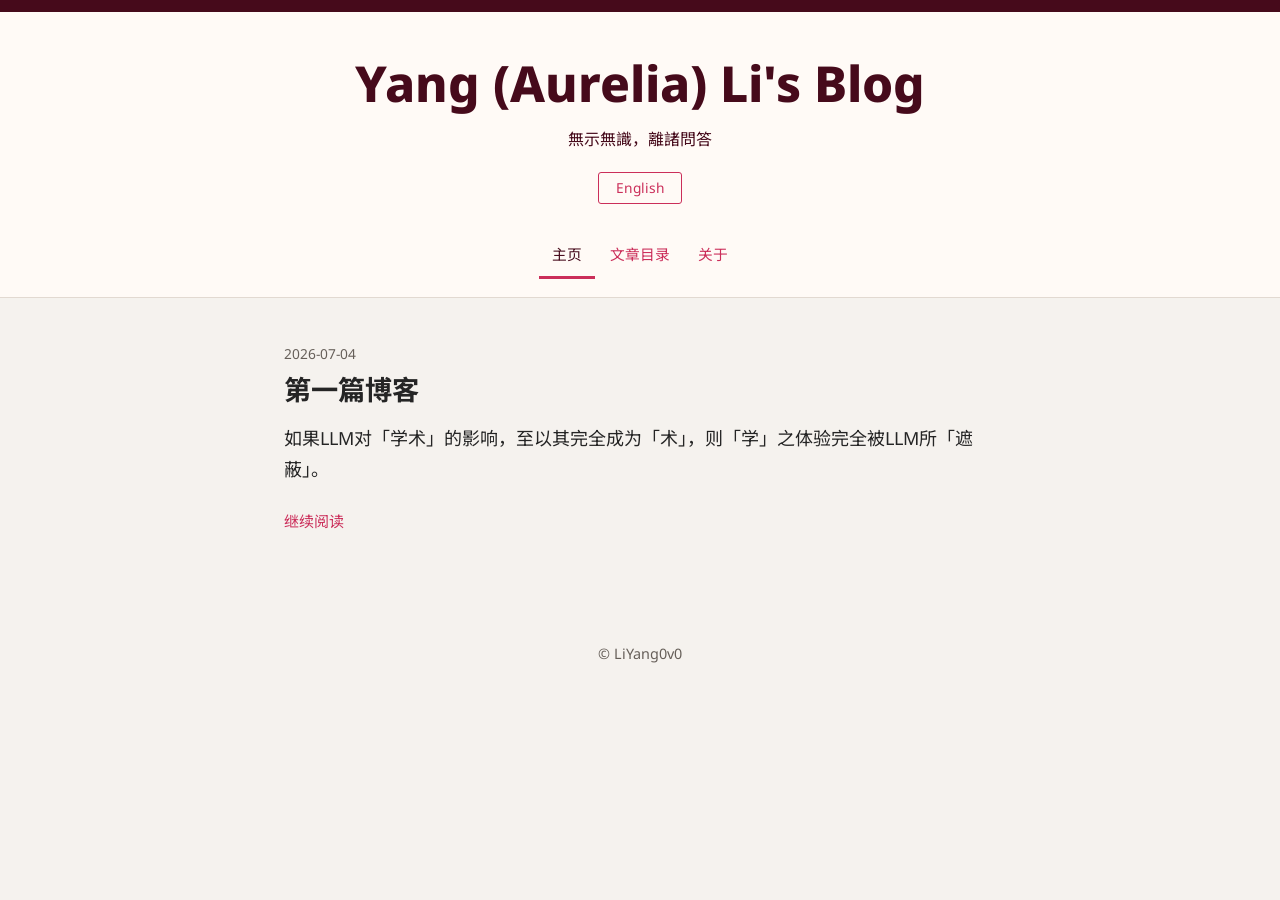
==== index.html @ 22780cfc "Update first post and title size" ====
<!doctype html>
<html lang="zh-Hans" data-lang="zh">
<head>
  <meta charset="utf-8">
  <meta name="viewport" content="width=device-width, initial-scale=1">
  <title>Yang (Aurelia) Li's Blog</title>
  <meta name="description" content="Yang (Aurelia) Li's bilingual personal blog.">
  <link rel="stylesheet" href="style.css">
  <script src="script.js" defer></script>
</head>
<body>
  <header class="site-header">
    <div class="site-branding">
      <h1 class="site-title"><a href="index.html">Yang (Aurelia) Li's Blog</a></h1>
      <p class="site-description">
        <span data-lang="zh">無示無識，離諸問答</span>
        <span data-lang="en" hidden>No showing, no knowing; beyond all questions and answers.</span>
      </p>
      <div class="language-tools">
        <button class="language-toggle" type="button" data-lang-toggle>English</button>
      </div>
    </div>

    <nav class="main-navigation" aria-label="主导航">
      <a href="index.html" aria-current="page" data-i18n-zh="主页" data-i18n-en="Home">主页</a>
      <a href="archive.html" data-i18n-zh="文章目录" data-i18n-en="Archive">文章目录</a>
      <a href="about.html" data-i18n-zh="关于" data-i18n-en="About">关于</a>
    </nav>
  </header>

  <main class="site-main">
    <article class="post-card">
      <header class="entry-header">
        <p class="entry-date">2026-07-04</p>
        <h2 class="entry-title">
          <a href="posts/first-post.html">
            <span data-lang="zh">第一篇博客</span>
            <span data-lang="en" hidden>First Post</span>
          </a>
        </h2>
      </header>
      <div class="entry-summary">
        <div data-lang="zh">
          <p>如果LLM对「学术」的影响，至以其完全成为「术」，则「学」之体验完全被LLM所「遮蔽」。</p>
        </div>
        <div data-lang="en" hidden>
          <p>If the influence of LLMs on 'episteme' reaches the point where it completely reduces 'episteme' to mere 'techne', then the experience of 'episteme' becomes entirely obscured by LLMs.</p>
        </div>
      </div>
      <p class="read-more"><a href="posts/first-post.html" data-i18n-zh="继续阅读" data-i18n-en="Continue reading">继续阅读</a></p>
    </article>
  </main>

  <footer class="site-footer">
    <p>© LiYang0v0</p>
  </footer>
</body>
</html>
---- style.css ----
@import url("https://fonts.googleapis.com/css2?family=Noto+Sans:wght@400;500;700;800&family=Noto+Sans+SC:wght@400;500;700;900&display=swap");

:root {
  --background: #f5f2ee;
  --text: #252525;
  --muted: #665f59;
  --accent: #cb2e5a;
  --accent-dark: #460a1b;
  --rule: #e2d9d1;
  --nav-bg: #fffaf6;
}

* {
  box-sizing: border-box;
}

body {
  margin: 0;
  background: var(--background);
  color: var(--text);
  font-family: "Noto Sans", "Noto Sans SC", "Noto Sans CJK SC", "PingFang SC", "Hiragino Sans GB", "Microsoft YaHei", Arial, sans-serif;
  font-size: 18px;
  line-height: 1.75;
}

a {
  color: var(--accent);
  text-decoration: none;
}

a:hover,
a:focus {
  color: var(--accent-dark);
  text-decoration: underline;
}

.site-header {
  border-top: 12px solid var(--accent-dark);
  border-bottom: 1px solid var(--rule);
  background: var(--nav-bg);
}

.site-branding,
.main-navigation,
.site-main,
.site-footer {
  max-width: 760px;
  margin: 0 auto;
  padding-right: 24px;
  padding-left: 24px;
}

.site-branding {
  padding-top: 44px;
  padding-bottom: 30px;
  text-align: center;
}

.site-title {
  margin: 0;
  font-size: clamp(2rem, 4.4vw, 3.1rem);
  line-height: 1.1;
  font-weight: 800;
  letter-spacing: 0;
}

.site-title a {
  color: var(--accent-dark);
}

.site-title a:hover,
.site-title a:focus {
  text-decoration: none;
}

.site-description {
  margin: 14px 0 0;
  color: var(--accent-dark);
  font-size: 1rem;
}

.language-tools {
  margin-top: 18px;
}

.language-toggle {
  min-width: 84px;
  padding: 7px 13px;
  border: 1px solid var(--accent);
  border-radius: 3px;
  background: transparent;
  color: var(--accent);
  font: inherit;
  font-size: 0.86rem;
  line-height: 1.2;
  cursor: pointer;
}

.language-toggle:hover,
.language-toggle:focus {
  border-color: var(--accent-dark);
  color: var(--accent-dark);
}

.main-navigation {
  display: flex;
  flex-wrap: wrap;
  justify-content: center;
  gap: 2px;
  padding-bottom: 18px;
}

.main-navigation a {
  padding: 8px 13px;
  border-bottom: 3px solid transparent;
  color: var(--accent);
  font-size: 0.92rem;
}

.main-navigation a:hover,
.main-navigation a:focus,
.main-navigation a[aria-current="page"] {
  border-bottom-color: var(--accent);
  color: var(--accent-dark);
  text-decoration: none;
}

.site-main {
  padding-top: 44px;
  padding-bottom: 28px;
}

.post-card,
.post,
.page-content {
  margin-bottom: 52px;
}

.entry-date {
  margin: 0 0 6px;
  color: var(--muted);
  font-size: 0.86rem;
}

.entry-title {
  margin: 0 0 14px;
  font-size: 1.7rem;
  line-height: 1.35;
}

.entry-title a {
  color: var(--text);
}

.entry-title a:hover,
.entry-title a:focus {
  color: var(--accent);
}

.entry-summary p,
.entry-content p,
.page-content p {
  margin: 0 0 1.25em;
  text-align: left;
}

.read-more {
  margin-top: 18px;
  font-size: 0.94rem;
}

.archive-list {
  list-style: none;
  margin: 0;
  padding: 0;
}

.archive-list li {
  display: grid;
  grid-template-columns: 9.5em 1fr;
  gap: 12px;
  padding: 12px 0;
  border-bottom: 1px solid var(--rule);
}

.archive-list time {
  color: var(--muted);
  font-size: 0.92rem;
}

[hidden] {
  display: none !important;
}

.site-footer {
  padding-top: 12px;
  padding-bottom: 42px;
  color: var(--muted);
  font-size: 0.9rem;
  text-align: center;
}

@media (max-width: 560px) {
  body {
    font-size: 17px;
  }

  .site-branding,
  .main-navigation,
  .site-main,
  .site-footer {
    padding-right: 18px;
    padding-left: 18px;
  }

  .site-branding {
    padding-top: 34px;
  }

  .archive-list li {
    display: block;
  }

  .archive-list time {
    display: block;
    margin-bottom: 2px;
  }
}
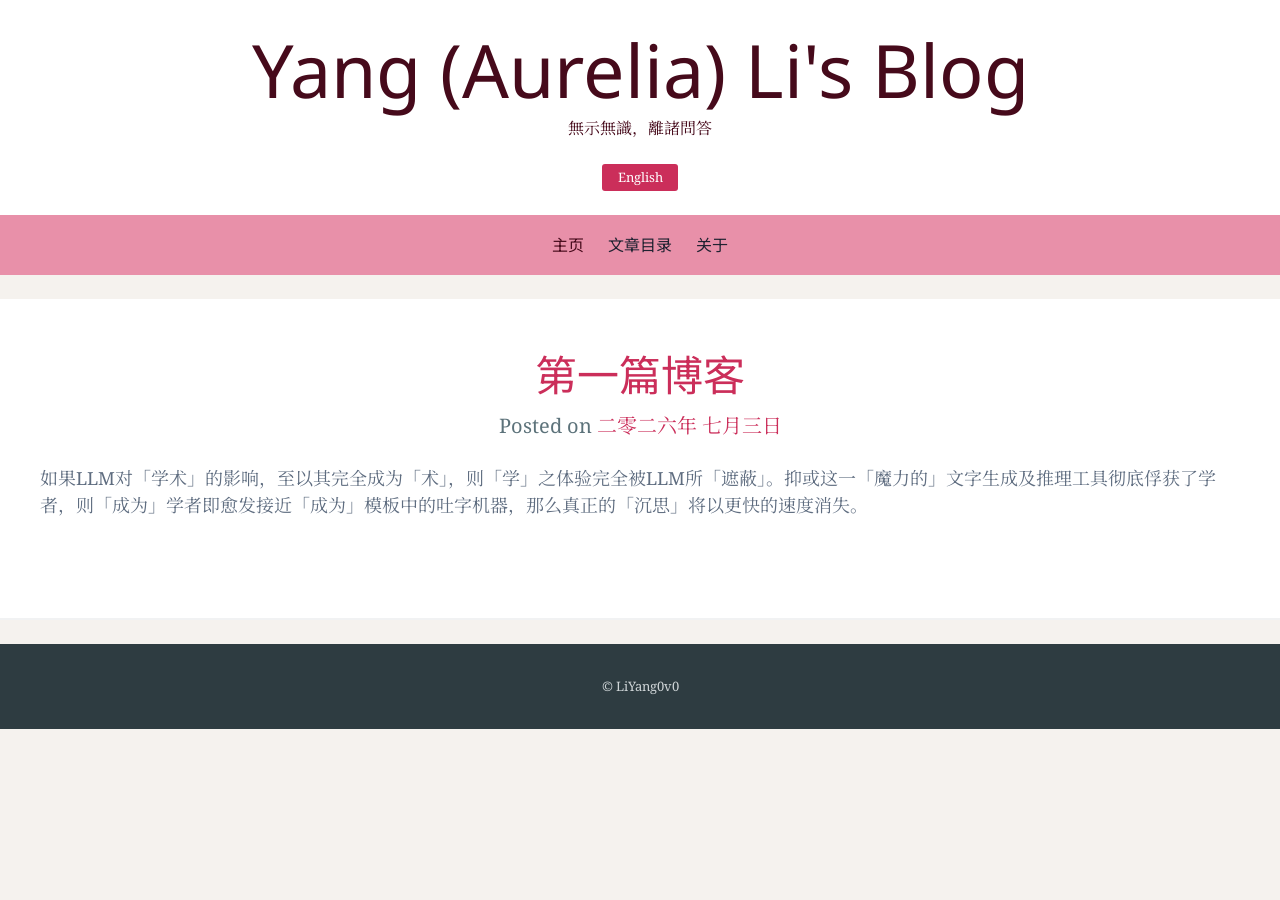
==== commit 88285e12: "Match Kelly-style full post layout" ====
--- a/index.html
+++ b/index.html
@@ -29,25 +29,26 @@
   </header>
 
   <main class="site-main">
-    <article class="post-card">
+    <article class="post hentry">
       <header class="entry-header">
-        <p class="entry-date">2026-07-04</p>
         <h2 class="entry-title">
           <a href="posts/first-post.html">
             <span data-lang="zh">第一篇博客</span>
             <span data-lang="en" hidden>First Post</span>
           </a>
         </h2>
+        <div class="entry-meta">
+          <span class="posted-on">Posted on <a href="posts/first-post.html" rel="bookmark"><time datetime="2026-07-03"><span data-lang="zh">二零二六年 七月三日</span><span data-lang="en" hidden>July 3, 2026</span></time></a></span>
+        </div>
       </header>
-      <div class="entry-summary">
+      <div class="entry-content">
         <div data-lang="zh">
-          <p>如果LLM对「学术」的影响，至以其完全成为「术」，则「学」之体验完全被LLM所「遮蔽」。</p>
+          <p>如果LLM对「学术」的影响，至以其完全成为「术」，则「学」之体验完全被LLM所「遮蔽」。抑或这一「魔力的」文字生成及推理工具彻底俘获了学者，则「成为」学者即愈发接近「成为」模板中的吐字机器，那么真正的「沉思」将以更快的速度消失。</p>
         </div>
         <div data-lang="en" hidden>
-          <p>If the influence of LLMs on 'episteme' reaches the point where it completely reduces 'episteme' to mere 'techne', then the experience of 'episteme' becomes entirely obscured by LLMs.</p>
+          <p>If the influence of LLMs on 'episteme' (ἐπιστήμη) reaches the point where it completely reduces 'episteme' to mere 'techne' (τέχνη), then the experience of 'episteme' becomes entirely obscured by LLMs. Or, if this 'magical' tool for text generation and reasoning thoroughly captures scholars, then 'becoming' a scholar increasingly means 'becoming' a template-bound word-spewing machine, in which case genuine contemplation will vanish at an even faster rate.</p>
         </div>
       </div>
-      <p class="read-more"><a href="posts/first-post.html" data-i18n-zh="继续阅读" data-i18n-en="Continue reading">继续阅读</a></p>
     </article>
   </main>
 
--- a/style.css
+++ b/style.css
@@ -1,13 +1,15 @@
-@import url("https://fonts.googleapis.com/css2?family=Noto+Sans:wght@400;500;700;800&family=Noto+Sans+SC:wght@400;500;700;900&display=swap");
+@import url("https://fonts.googleapis.com/css2?family=Noto+Sans:wght@400;500&family=Noto+Sans+SC:wght@400;500&family=Noto+Serif:wght@400;500;700&family=Noto+Serif+SC:wght@400;500;700&display=swap");
 
 :root {
   --background: #f5f2ee;
-  --text: #252525;
-  --muted: #665f59;
+  --article: #ffffff;
+  --text: #5f6d80;
+  --muted: #5c727a;
   --accent: #cb2e5a;
   --accent-dark: #460a1b;
-  --rule: #e2d9d1;
-  --nav-bg: #fffaf6;
+  --rule: #f1f2f3;
+  --nav-bg: rgba(225, 107, 140, 0.75);
+  --nav-hover: #460a1b;
 }
 
 * {
@@ -18,9 +20,9 @@
   margin: 0;
   background: var(--background);
   color: var(--text);
-  font-family: "Noto Sans", "Noto Sans SC", "Noto Sans CJK SC", "PingFang SC", "Hiragino Sans GB", "Microsoft YaHei", Arial, sans-serif;
-  font-size: 18px;
-  line-height: 1.75;
+  font-family: "Noto Serif", "Noto Serif SC", "Noto Serif CJK SC", "Songti SC", "STSong", Georgia, serif;
+  font-size: 16px;
+  line-height: 1.5;
 }
 
 a {
@@ -35,32 +37,30 @@
 }
 
 .site-header {
-  border-top: 12px solid var(--accent-dark);
-  border-bottom: 1px solid var(--rule);
-  background: var(--nav-bg);
+  background: #ffffff;
+  padding-top: 1.5em;
+  position: relative;
+  text-align: center;
 }
 
 .site-branding,
-.main-navigation,
 .site-main,
 .site-footer {
-  max-width: 760px;
   margin: 0 auto;
-  padding-right: 24px;
-  padding-left: 24px;
 }
 
 .site-branding {
-  padding-top: 44px;
-  padding-bottom: 30px;
+  max-width: 1200px;
+  padding: 0 24px 1.5em;
   text-align: center;
 }
 
 .site-title {
   margin: 0;
-  font-size: clamp(2rem, 4.4vw, 3.1rem);
-  line-height: 1.1;
-  font-weight: 800;
+  font-family: "Noto Sans", "Noto Sans SC", "Noto Sans CJK SC", "PingFang SC", Arial, sans-serif;
+  font-size: clamp(2.25rem, 6vw, 4.6rem);
+  font-weight: 400;
+  line-height: 1.25;
   letter-spacing: 0;
 }
 
@@ -74,82 +74,115 @@
 }
 
 .site-description {
-  margin: 14px 0 0;
+  margin: 0;
+  padding-bottom: 1.5em;
   color: var(--accent-dark);
   font-size: 1rem;
+  font-weight: 400;
 }
 
 .language-tools {
-  margin-top: 18px;
+  margin-top: 0;
 }
 
 .language-toggle {
-  min-width: 84px;
-  padding: 7px 13px;
-  border: 1px solid var(--accent);
+  min-width: 76px;
+  padding: 0.55em 1em;
+  border: 0;
   border-radius: 3px;
-  background: transparent;
-  color: var(--accent);
+  background: var(--accent);
+  color: #ffffff;
   font: inherit;
-  font-size: 0.86rem;
-  line-height: 1.2;
+  font-size: 0.8125rem;
+  line-height: 1;
   cursor: pointer;
 }
 
 .language-toggle:hover,
 .language-toggle:focus {
-  border-color: var(--accent-dark);
-  color: var(--accent-dark);
+  background: #e4809c;
+  color: #ffffff;
 }
 
 .main-navigation {
   display: flex;
   flex-wrap: wrap;
   justify-content: center;
-  gap: 2px;
-  padding-bottom: 18px;
+  gap: 1.5em;
+  width: 100%;
+  padding: 0.75em 24px;
+  background: var(--nav-bg);
+  text-align: center;
 }
 
 .main-navigation a {
-  padding: 8px 13px;
-  border-bottom: 3px solid transparent;
-  color: var(--accent);
-  font-size: 0.92rem;
+  padding: 0.375em 0;
+  border-bottom: 0;
+  color: #202231;
+  font-family: "Noto Sans", "Noto Sans SC", "Noto Sans CJK SC", "PingFang SC", Arial, sans-serif;
+  font-size: 1rem;
 }
 
 .main-navigation a:hover,
 .main-navigation a:focus,
 .main-navigation a[aria-current="page"] {
-  border-bottom-color: var(--accent);
-  color: var(--accent-dark);
+  color: var(--nav-hover);
   text-decoration: none;
 }
 
 .site-main {
-  padding-top: 44px;
-  padding-bottom: 28px;
-}
-
-.post-card,
+  width: 100%;
+  padding: 1.5em 0 0;
+}
+
 .post,
 .page-content {
-  margin-bottom: 52px;
-}
-
-.entry-date {
-  margin: 0 0 6px;
+  margin-bottom: 1.5em;
+}
+
+.post,
+.page-content {
+  background: var(--article);
+  border-bottom: 2px solid var(--rule);
+  padding: 3em 1.5em;
+  text-align: center;
+}
+
+.entry-header,
+.entry-content,
+.entry-summary,
+.entry-meta,
+.page-content > * {
+  max-width: 1200px;
+  margin-right: auto;
+  margin-left: auto;
+}
+
+.entry-meta {
+  margin-top: 0.375em;
+  margin-bottom: 0.375em;
   color: var(--muted);
-  font-size: 0.86rem;
+  font-size: 1.25rem;
+  text-align: center;
+}
+
+.entry-meta a,
+.entry-meta a:visited {
+  color: var(--accent);
 }
 
 .entry-title {
-  margin: 0 0 14px;
-  font-size: 1.7rem;
+  margin: 0;
+  color: var(--accent);
+  font-family: "Noto Sans", "Noto Sans SC", "Noto Sans CJK SC", "PingFang SC", Arial, sans-serif;
+  font-size: clamp(2rem, 5vw, 2.625rem);
+  font-weight: 400;
   line-height: 1.35;
+  text-align: center;
 }
 
 .entry-title a {
-  color: var(--text);
+  color: var(--accent);
 }
 
 .entry-title a:hover,
@@ -160,13 +193,18 @@
 .entry-summary p,
 .entry-content p,
 .page-content p {
-  margin: 0 0 1.25em;
+  margin: 0 0 1.5em;
+  color: var(--text);
+  font-size: 18px;
+  font-weight: 400;
   text-align: left;
 }
 
-.read-more {
-  margin-top: 18px;
-  font-size: 0.94rem;
+.entry-content,
+.entry-summary {
+  margin-top: 1.5em;
+  padding-bottom: 1.5em;
+  text-align: left;
 }
 
 .archive-list {
@@ -193,28 +231,38 @@
 }
 
 .site-footer {
-  padding-top: 12px;
-  padding-bottom: 42px;
-  color: var(--muted);
-  font-size: 0.9rem;
+  width: 100%;
+  padding: 1.5em;
+  background: #2e3c41;
+  color: #cfd5d7;
+  font-size: 0.8125rem;
   text-align: center;
 }
 
 @media (max-width: 560px) {
   body {
-    font-size: 17px;
-  }
-
-  .site-branding,
-  .main-navigation,
-  .site-main,
-  .site-footer {
+    font-size: 16px;
+  }
+
+  .site-branding {
     padding-right: 18px;
     padding-left: 18px;
   }
 
-  .site-branding {
-    padding-top: 34px;
+  .main-navigation {
+    gap: 1em;
+    padding-right: 18px;
+    padding-left: 18px;
+  }
+
+  .post,
+  .page-content {
+    padding-right: 1.125em;
+    padding-left: 1.125em;
+  }
+
+  .entry-meta {
+    font-size: 1rem;
   }
 
   .archive-list li {
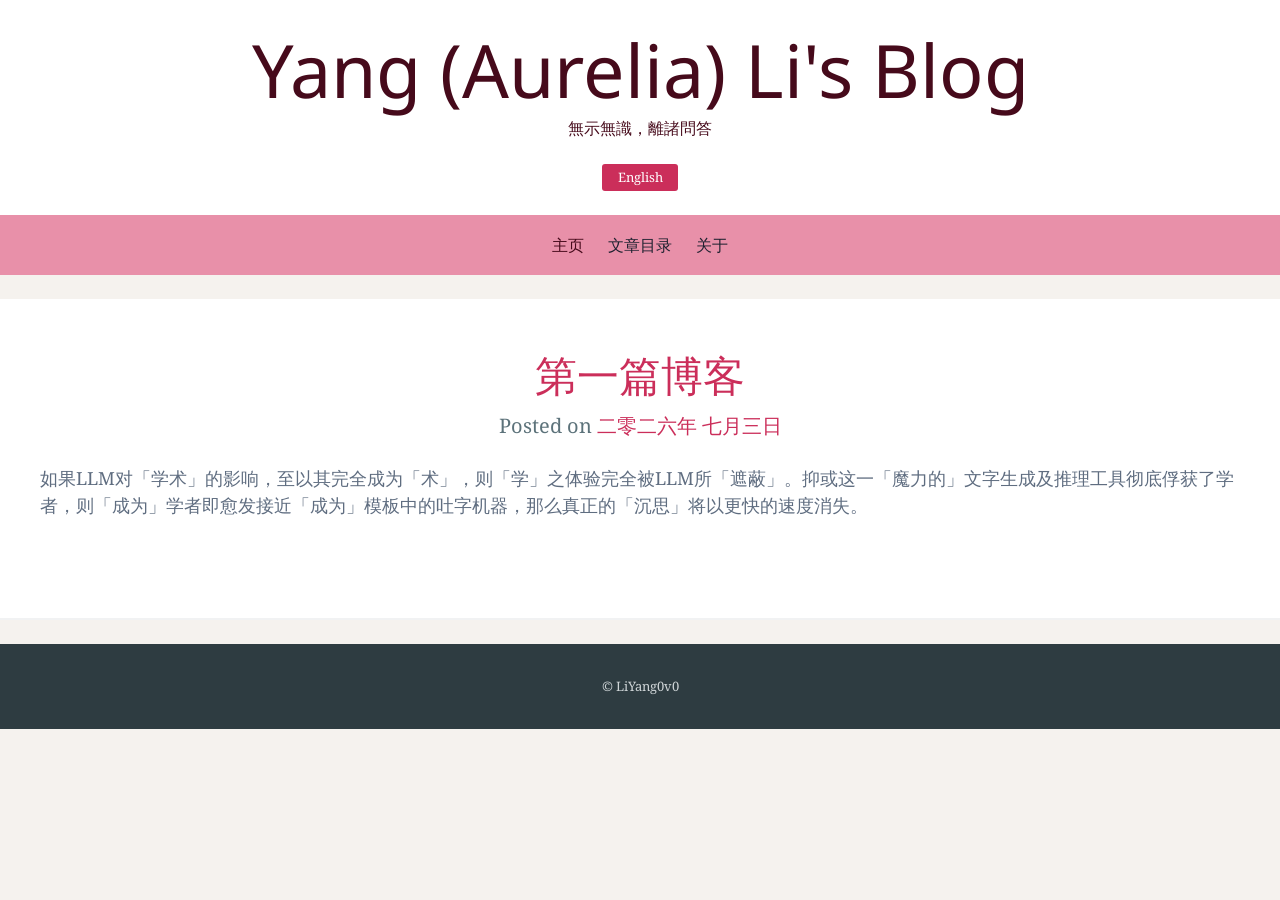
==== commit 0717c5a1: "Bust cached styles and refine Kelly fonts" ====
--- a/index.html
+++ b/index.html
@@ -3,9 +3,12 @@
 <head>
   <meta charset="utf-8">
   <meta name="viewport" content="width=device-width, initial-scale=1">
+  <meta http-equiv="Cache-Control" content="no-cache, no-store, must-revalidate">
+  <meta http-equiv="Pragma" content="no-cache">
+  <meta http-equiv="Expires" content="0">
   <title>Yang (Aurelia) Li's Blog</title>
   <meta name="description" content="Yang (Aurelia) Li's bilingual personal blog.">
-  <link rel="stylesheet" href="style.css">
+  <link rel="stylesheet" href="style.css?v=kelly-20260704-2">
   <script src="script.js" defer></script>
 </head>
 <body>
--- a/style.css
+++ b/style.css
@@ -1,4 +1,4 @@
-@import url("https://fonts.googleapis.com/css2?family=Noto+Sans:wght@400;500&family=Noto+Sans+SC:wght@400;500&family=Noto+Serif:wght@400;500;700&family=Noto+Serif+SC:wght@400;500;700&display=swap");
+@import url("https://fonts.googleapis.com/css2?family=Noto+Sans:wght@400;500&family=Noto+Serif:wght@400;500;700&display=swap");
 
 :root {
   --background: #f5f2ee;
@@ -20,7 +20,7 @@
   margin: 0;
   background: var(--background);
   color: var(--text);
-  font-family: "Noto Serif", "Noto Serif SC", "Noto Serif CJK SC", "Songti SC", "STSong", Georgia, serif;
+  font-family: "Noto Serif", "Songti SC", "STSong", Georgia, serif;
   font-size: 16px;
   line-height: 1.5;
 }
@@ -57,7 +57,7 @@
 
 .site-title {
   margin: 0;
-  font-family: "Noto Sans", "Noto Sans SC", "Noto Sans CJK SC", "PingFang SC", Arial, sans-serif;
+  font-family: "Noto Sans", "PingFang SC", Arial, sans-serif;
   font-size: clamp(2.25rem, 6vw, 4.6rem);
   font-weight: 400;
   line-height: 1.25;
@@ -119,7 +119,7 @@
   padding: 0.375em 0;
   border-bottom: 0;
   color: #202231;
-  font-family: "Noto Sans", "Noto Sans SC", "Noto Sans CJK SC", "PingFang SC", Arial, sans-serif;
+  font-family: "Noto Sans", "PingFang SC", Arial, sans-serif;
   font-size: 1rem;
 }
 
@@ -174,7 +174,7 @@
 .entry-title {
   margin: 0;
   color: var(--accent);
-  font-family: "Noto Sans", "Noto Sans SC", "Noto Sans CJK SC", "PingFang SC", Arial, sans-serif;
+  font-family: "Noto Sans", "PingFang SC", Arial, sans-serif;
   font-size: clamp(2rem, 5vw, 2.625rem);
   font-weight: 400;
   line-height: 1.35;
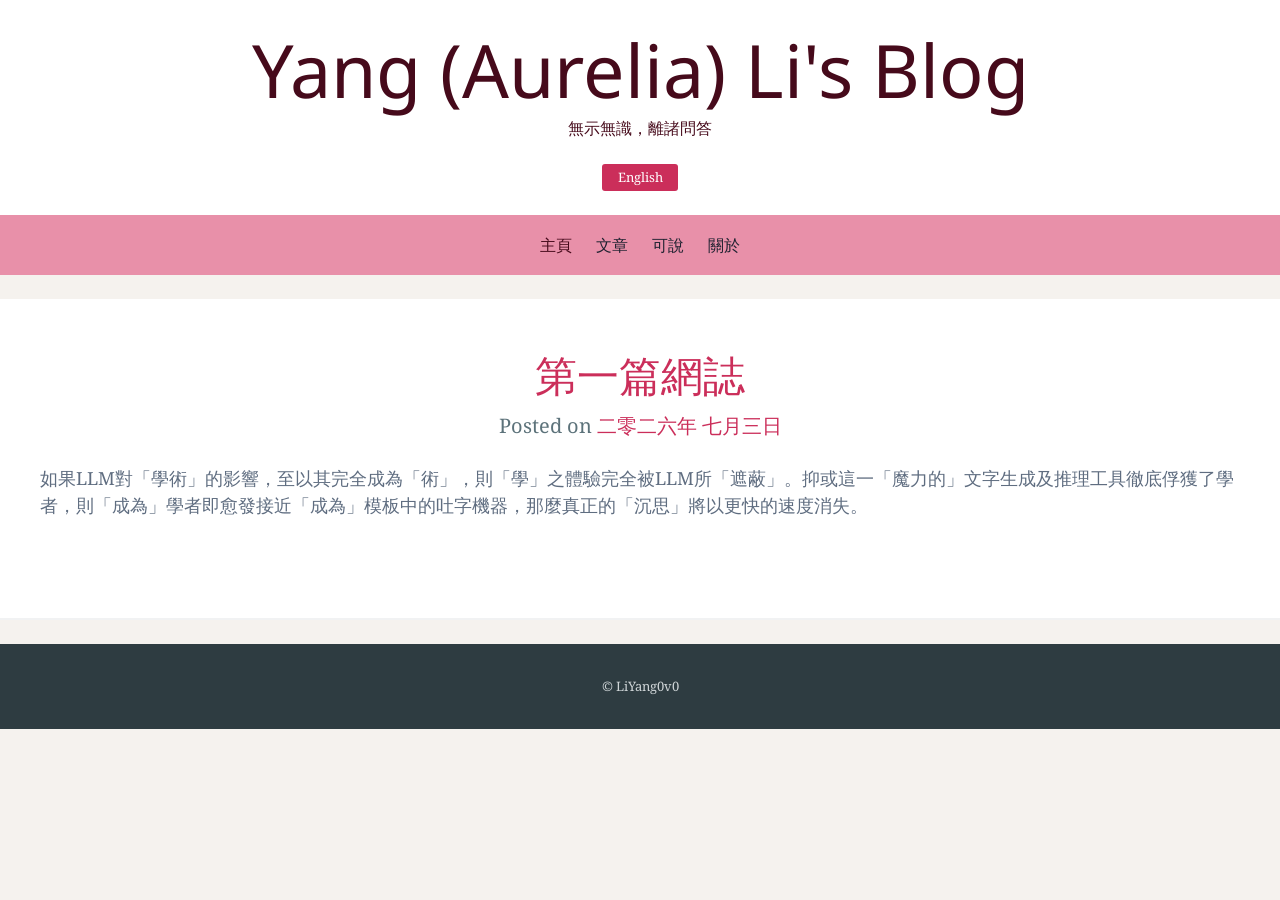
==== commit 7cada327: "Use traditional Chinese navigation and add Sayable page" ====
--- a/index.html
+++ b/index.html
@@ -1,5 +1,5 @@
 <!doctype html>
-<html lang="zh-Hans" data-lang="zh">
+<html lang="zh-Hant" data-lang="zh">
 <head>
   <meta charset="utf-8">
   <meta name="viewport" content="width=device-width, initial-scale=1">
@@ -8,7 +8,7 @@
   <meta http-equiv="Expires" content="0">
   <title>Yang (Aurelia) Li's Blog</title>
   <meta name="description" content="Yang (Aurelia) Li's bilingual personal blog.">
-  <link rel="stylesheet" href="style.css?v=kelly-20260704-2">
+  <link rel="stylesheet" href="style.css?v=han-20260706-1">
   <script src="script.js" defer></script>
 </head>
 <body>
@@ -24,10 +24,11 @@
       </div>
     </div>
 
-    <nav class="main-navigation" aria-label="主导航">
-      <a href="index.html" aria-current="page" data-i18n-zh="主页" data-i18n-en="Home">主页</a>
-      <a href="archive.html" data-i18n-zh="文章目录" data-i18n-en="Archive">文章目录</a>
-      <a href="about.html" data-i18n-zh="关于" data-i18n-en="About">关于</a>
+    <nav class="main-navigation" aria-label="主導航">
+      <a href="index.html" aria-current="page" data-i18n-zh="主頁" data-i18n-en="Home">主頁</a>
+      <a href="archive.html" data-i18n-zh="文章" data-i18n-en="Articles">文章</a>
+      <a href="sayable.html" data-i18n-zh="可說" data-i18n-en="The Sayable">可說</a>
+      <a href="about.html" data-i18n-zh="關於" data-i18n-en="About">關於</a>
     </nav>
   </header>
 
@@ -36,7 +37,7 @@
       <header class="entry-header">
         <h2 class="entry-title">
           <a href="posts/first-post.html">
-            <span data-lang="zh">第一篇博客</span>
+            <span data-lang="zh">第一篇網誌</span>
             <span data-lang="en" hidden>First Post</span>
           </a>
         </h2>
@@ -46,7 +47,7 @@
       </header>
       <div class="entry-content">
         <div data-lang="zh">
-          <p>如果LLM对「学术」的影响，至以其完全成为「术」，则「学」之体验完全被LLM所「遮蔽」。抑或这一「魔力的」文字生成及推理工具彻底俘获了学者，则「成为」学者即愈发接近「成为」模板中的吐字机器，那么真正的「沉思」将以更快的速度消失。</p>
+          <p>如果LLM對「學術」的影響，至以其完全成為「術」，則「學」之體驗完全被LLM所「遮蔽」。抑或這一「魔力的」文字生成及推理工具徹底俘獲了學者，則「成為」學者即愈發接近「成為」模板中的吐字機器，那麼真正的「沉思」將以更快的速度消失。</p>
         </div>
         <div data-lang="en" hidden>
           <p>If the influence of LLMs on 'episteme' (ἐπιστήμη) reaches the point where it completely reduces 'episteme' to mere 'techne' (τέχνη), then the experience of 'episteme' becomes entirely obscured by LLMs. Or, if this 'magical' tool for text generation and reasoning thoroughly captures scholars, then 'becoming' a scholar increasingly means 'becoming' a template-bound word-spewing machine, in which case genuine contemplation will vanish at an even faster rate.</p>
--- a/style.css
+++ b/style.css
@@ -200,6 +200,12 @@
   text-align: left;
 }
 
+.page-subtitle {
+  color: var(--muted);
+  font-size: 1rem;
+  text-align: center !important;
+}
+
 .entry-content,
 .entry-summary {
   margin-top: 1.5em;
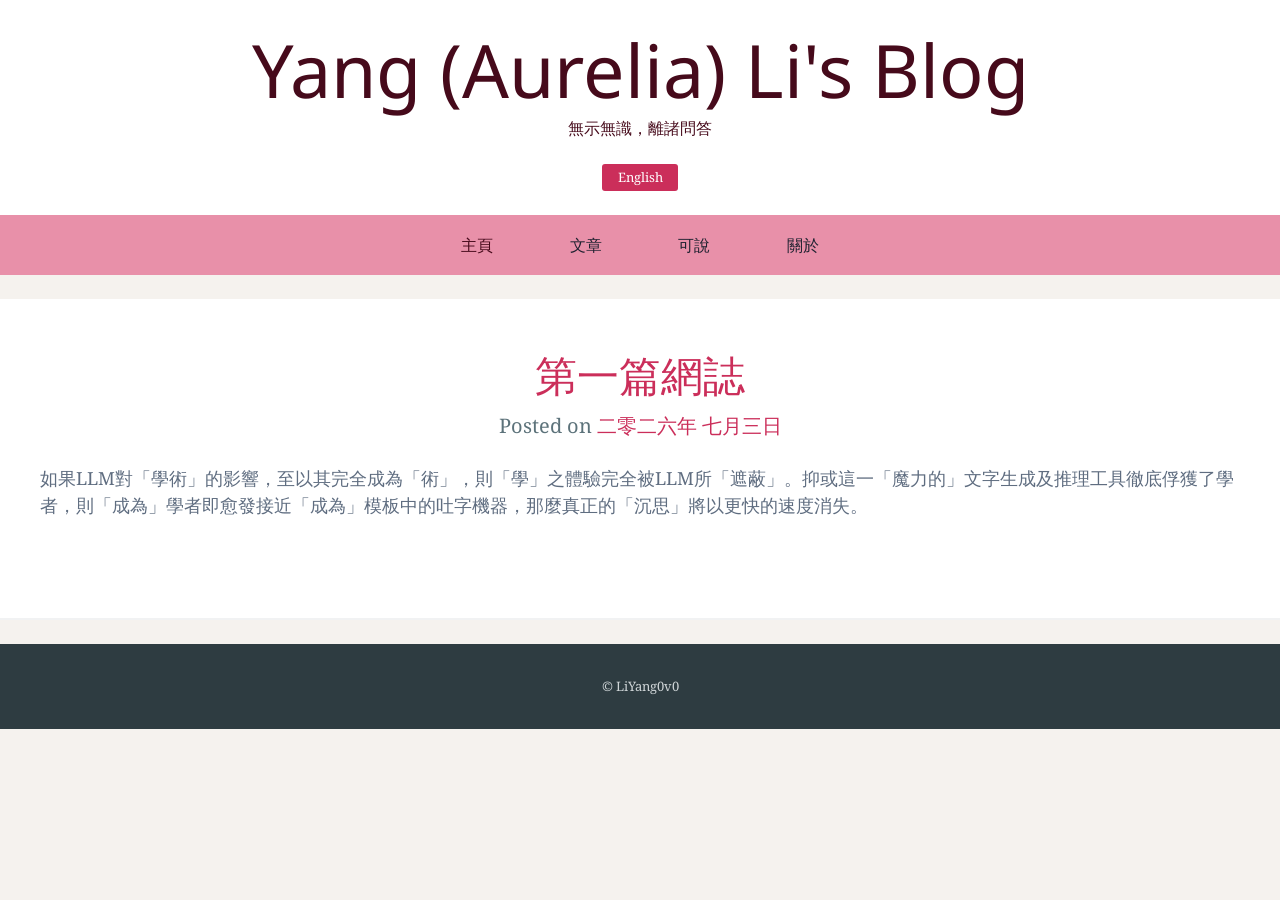
==== commit 175d9249: "Refine Sayable page spacing" ====
--- a/index.html
+++ b/index.html
@@ -8,7 +8,7 @@
   <meta http-equiv="Expires" content="0">
   <title>Yang (Aurelia) Li's Blog</title>
   <meta name="description" content="Yang (Aurelia) Li's bilingual personal blog.">
-  <link rel="stylesheet" href="style.css?v=han-20260706-1">
+  <link rel="stylesheet" href="style.css?v=han-20260706-2">
   <script src="script.js" defer></script>
 </head>
 <body>
--- a/style.css
+++ b/style.css
@@ -108,7 +108,8 @@
   display: flex;
   flex-wrap: wrap;
   justify-content: center;
-  gap: 1.5em;
+  column-gap: clamp(2.75em, 6vw, 5.5em);
+  row-gap: 0.5em;
   width: 100%;
   padding: 0.75em 24px;
   background: var(--nav-bg);
@@ -202,7 +203,7 @@
 
 .page-subtitle {
   color: var(--muted);
-  font-size: 1rem;
+  font-size: 0.92rem;
   text-align: center !important;
 }
 
@@ -256,7 +257,8 @@
   }
 
   .main-navigation {
-    gap: 1em;
+    column-gap: 1.5em;
+    row-gap: 0.4em;
     padding-right: 18px;
     padding-left: 18px;
   }
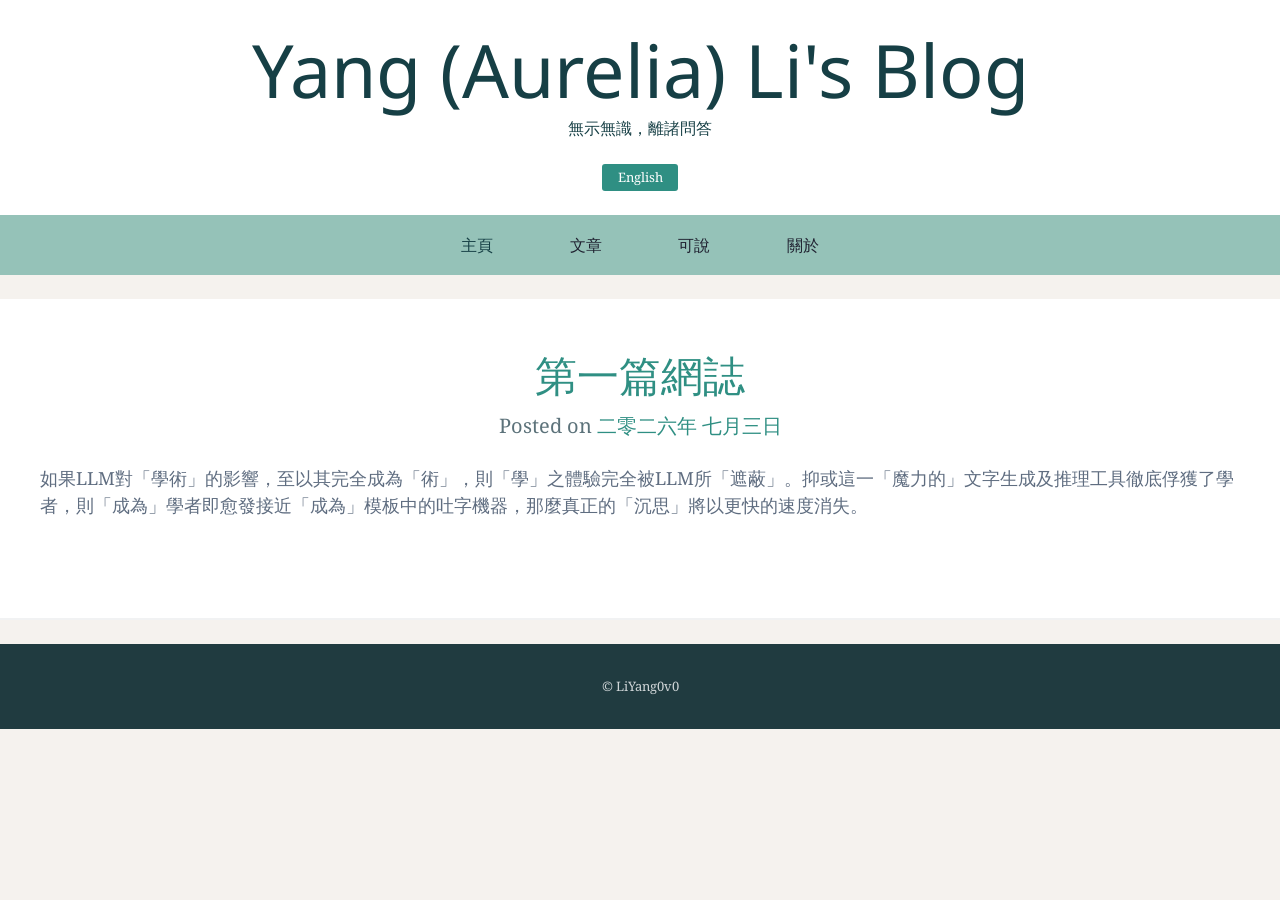
==== commit 2b80fb29: "Switch palette to qianli green" ====
--- a/index.html
+++ b/index.html
@@ -8,7 +8,7 @@
   <meta http-equiv="Expires" content="0">
   <title>Yang (Aurelia) Li's Blog</title>
   <meta name="description" content="Yang (Aurelia) Li's bilingual personal blog.">
-  <link rel="stylesheet" href="style.css?v=han-20260706-2">
+  <link rel="stylesheet" href="style.css?v=qianli-20260710-1">
   <script src="script.js" defer></script>
 </head>
 <body>
--- a/style.css
+++ b/style.css
@@ -5,11 +5,11 @@
   --article: #ffffff;
   --text: #5f6d80;
   --muted: #5c727a;
-  --accent: #cb2e5a;
-  --accent-dark: #460a1b;
+  --accent: #2f8f83;
+  --accent-dark: #163f45;
   --rule: #f1f2f3;
-  --nav-bg: rgba(225, 107, 140, 0.75);
-  --nav-hover: #460a1b;
+  --nav-bg: rgba(120, 177, 164, 0.78);
+  --nav-hover: #163f45;
 }
 
 * {
@@ -100,7 +100,7 @@
 
 .language-toggle:hover,
 .language-toggle:focus {
-  background: #e4809c;
+  background: #3fa99b;
   color: #ffffff;
 }
 
@@ -202,9 +202,51 @@
 }
 
 .page-subtitle {
+  margin-bottom: 3.5em !important;
   color: var(--muted);
   font-size: 0.92rem;
   text-align: center !important;
+}
+
+.sayable-list {
+  max-width: 880px;
+  margin-top: 0;
+  text-align: left;
+}
+
+.sayable-item {
+  padding: 0 0 3.25em;
+  margin: 0 0 3.25em;
+  border-bottom: 1px solid var(--rule);
+}
+
+.sayable-item:last-child {
+  margin-bottom: 0;
+  border-bottom: 0;
+}
+
+.sayable-title {
+  margin: 0 0 1.1em;
+  color: var(--muted);
+  font-family: "Noto Sans", "PingFang SC", Arial, sans-serif;
+  font-size: 1.15rem;
+  font-weight: 400;
+  line-height: 1.4;
+  text-align: left;
+}
+
+.sayable-item blockquote {
+  margin: 0;
+}
+
+.sayable-item blockquote p {
+  margin-bottom: 1.2em;
+}
+
+.sayable-source {
+  color: var(--muted);
+  font-size: 0.9rem !important;
+  text-align: left !important;
 }
 
 .entry-content,
@@ -240,7 +282,7 @@
 .site-footer {
   width: 100%;
   padding: 1.5em;
-  background: #2e3c41;
+  background: #203b40;
   color: #cfd5d7;
   font-size: 0.8125rem;
   text-align: center;
